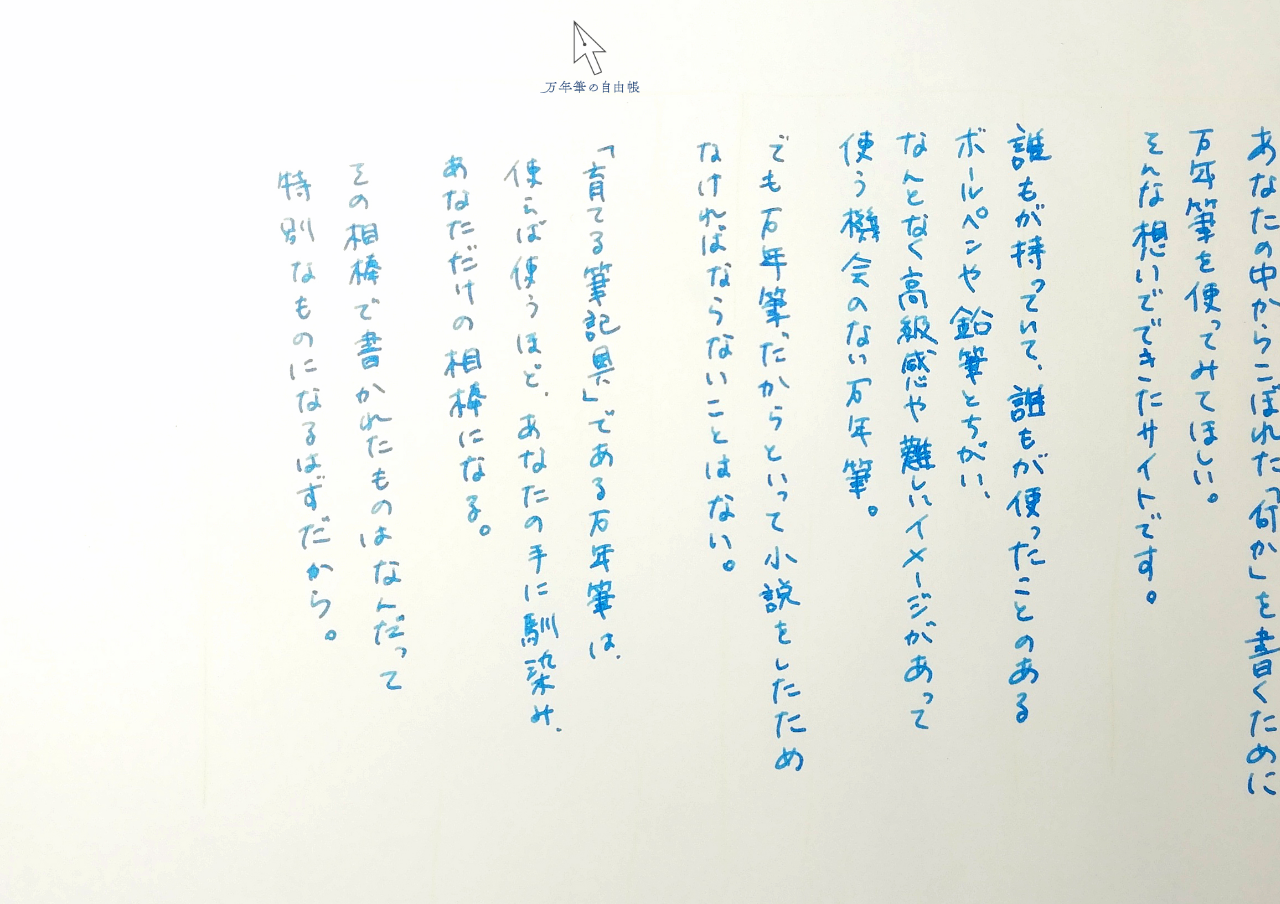
==== info/index.html @ b609e154 "hoge" ====
<!DOCTYPE html>

<html lang="ja">
<head>
  <meta charset="utf-8">

  <title>The HTML5 Herald</title>
  <meta name="description" content="The HTML5 Herald">
  <meta name="author" content="SitePoint">

  <link rel="stylesheet" href="stylesheet.css">

  <!--[if lt IE 9]>
    <script src="https://cdnjs.cloudflare.com/ajax/libs/html5shiv/3.7.3/html5shiv.js"></script>
  <![endif]-->
</head>

<body>
  <script src="js/scripts.js"></script>
  <a href="../index.html" class="logo"><img src="../images/logo.png" class="logoimg" alt=""></a>
  <div class="wrapper">
    <video src="images/info_movie.mp4" autoplay id="video">
    <img src="images/back.jpg" alt="Placeholder">
    </video>
  </div>
<!--
  <div class="wrapper">
      <video src="images/back.mp4" autoplay loop id="video">
      <img src="images/43356.jpg" alt="Placeholder">
      </video>
    </div>
-->
</body>
</html>
---- info/stylesheet.css ----
body {
  cursor: url(cursor2.png),url(cursor2.cur),pointer;
  padding: 0;
  margin: 0;
  overflow: hidden;
  background: url(images/back.jpg) no-repeat;
  background-size: cover;
}

a:hover{
  cursor: url(images/cursor_hand.png),url(images/cursor_hand.cur),pointer;
}

.logo{
  position: absolute;
  top: 20px;
  right: 50%;
  z-index: 5;
}

.logoimg{
  width: 100px;
  height: auto;
}


.wrapper {
  height: 100%; // 高さを画面いっぱいに指定する。(vhが効かない場合の対策)
  height: 100vh; // 高さを画面いっぱいに指定する。
  position: relative;  //横幅がウィンドウズサイズの縦幅よりもはみ出てしまう場合に、左にずらすために指定。
  width: 100%; // 横幅もいっぱいに。
  z-index: 0;
}

#video {
  background: url('/back.jpg') no-repeat; // 動画が再生を始めるまで、cssのほうでも背景を設定します。
  background-attachment: fixed; // 中央揃えになるように、fixed。
  background-position: center center; // positionも中央に。
  background-size: cover; // 画面サイズに応じてサイズを可変するように設定。
  left: 0;
  // 以下、画面いっぱいにするためのCSS設定
  min-height: 100%;
  min-height: 100vh;
  min-width: 100%;
  min-width: 100vw;
  // wrapperのサイズに応じて、leftの位置をjQueryで指定するため、positionはabsoluteにします。
  position: absolute;
  top: 0;
  // z-indexは調整してください。
  z-index: 1;
}
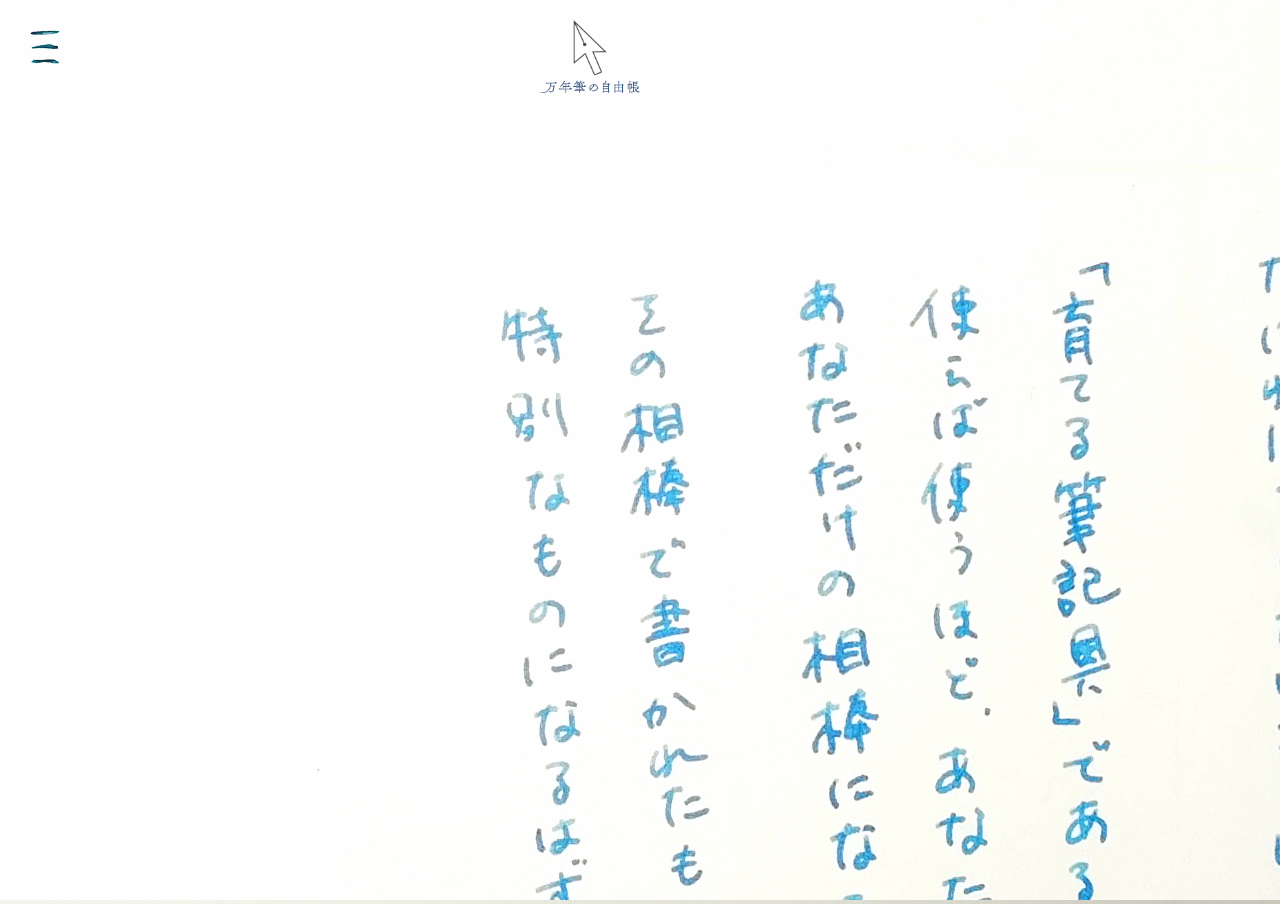
==== commit fee09e1d: "もろもろ修正" ====
--- a/info/index.html
+++ b/info/index.html
@@ -9,6 +9,8 @@
   <meta name="author" content="SitePoint">
 
   <link rel="stylesheet" href="stylesheet.css">
+  <link rel="stylesheet" href="../common.css">
+  <link rel="stylesheet" href="../menu.css">
 
   <!--[if lt IE 9]>
     <script src="https://cdnjs.cloudflare.com/ajax/libs/html5shiv/3.7.3/html5shiv.js"></script>
@@ -16,12 +18,28 @@
 </head>
 
 <body>
-  <script src="js/scripts.js"></script>
+  <script src="../js/jquery-3.2.1.min.js"></script>
+  <!--<script src="js/scripts.js"></script>-->
+  <div id="menu"></div>
   <a href="../index.html" class="logo"><img src="../images/logo.png" class="logoimg" alt=""></a>
   <div class="wrapper">
     <video src="images/info_movie.mp4" autoplay id="video">
     <img src="images/back.jpg" alt="Placeholder">
     </video>
+  </div>
+
+  <div id="menu-container">
+    <div id="menu-close"></div>
+    <div class="menu-contents">
+      <div class="menu-logo">
+        <img src="../sodateru/images/logo.png" alt="">
+      </div>
+      <ul class="menu-links">
+        <li><a href="../info/index.html" class="top"><img src="../images/info2.png" alt=""></a></li>
+        <li><a href="../insta/index.html" class="top"><img src="../images/insta2.png" alt=""></a></li>
+        <li><a href="../sodateru/index.html" class="top"><img src="../images/sodate2.png" alt=""></a></li>
+      </ul>
+    </div>
   </div>
 <!--
   <div class="wrapper">
@@ -30,5 +48,6 @@
       </video>
     </div>
 -->
+  <script src="../js/menu.js"></script>
 </body>
 </html>
--- a/info/stylesheet.css
+++ b/info/stylesheet.css
@@ -1,14 +1,9 @@
 body {
-  cursor: url(cursor2.png),url(cursor2.cur),pointer;
   padding: 0;
   margin: 0;
   overflow: hidden;
   background: url(images/back.jpg) no-repeat;
   background-size: cover;
-}
-
-a:hover{
-  cursor: url(images/cursor_hand.png),url(images/cursor_hand.cur),pointer;
 }
 
 .logo{
@@ -33,7 +28,7 @@
 }
 
 #video {
-  background: url('/back.jpg') no-repeat; // 動画が再生を始めるまで、cssのほうでも背景を設定します。
+  background: url('images/back.jpg') no-repeat; // 動画が再生を始めるまで、cssのほうでも背景を設定します。
   background-attachment: fixed; // 中央揃えになるように、fixed。
   background-position: center center; // positionも中央に。
   background-size: cover; // 画面サイズに応じてサイズを可変するように設定。
--- a/common.css
+++ b/common.css
@@ -0,0 +1,7 @@
+html{
+    cursor: url(images/cursor.png),url(images/cursor.cur),pointer;
+}
+
+a:hover{
+    cursor: url(images/cursor_hand.png),url(images/cursor_hand.cur),pointer;
+}--- a/menu.css
+++ b/menu.css
@@ -0,0 +1,75 @@
+#menu{
+    position: absolute;
+    top:0;
+    left: 0;
+    margin: 30px;
+    width: 30px;
+    height: 34px;
+    display: inline-block;
+    background-image: url('./sodateru/images/menu.png');
+    background-size: contain;
+    background-repeat: no-repeat;
+    z-index: 1;
+}
+
+#menu.open {
+    opacity: 0;
+}
+
+#menu-close {
+    display: block;
+    position: absolute;
+    top: 0;
+    left: 0;
+    margin: 30px;
+    width: 30px;
+    height: 34px;
+    background-image: url('./sodateru/images/x.png');
+    background-size: contain;
+    background-repeat: no-repeat;
+}
+
+#menu-container {
+    opacity: 0;
+    width: 100vw;
+    height: 100vh;
+    position: fixed;
+    top: 0;
+    left: 0;
+    background-color: rgba(255,255,255, 0.9);
+    transition: 1s;
+    z-index: -1;
+}
+
+#menu-container.show {
+    opacity: 1;
+    z-index: 100;
+    transition: 1s;
+}
+
+.menu-contents {
+    width: 100vw;
+    height: 100vh;
+    display: table-cell;
+    vertical-align: middle;
+    text-align: center;
+}
+
+.menu-logo img {
+    width: 100px;
+    height: auto;
+}
+
+.menu-links {
+    display: flex;
+    list-style: none;
+    padding: 0;
+    width: 800px;
+    margin: 100px auto;
+    justify-content: space-around;
+    flex-direction: row-reverse;
+}
+
+.menu-links a {
+    display: block;
+}
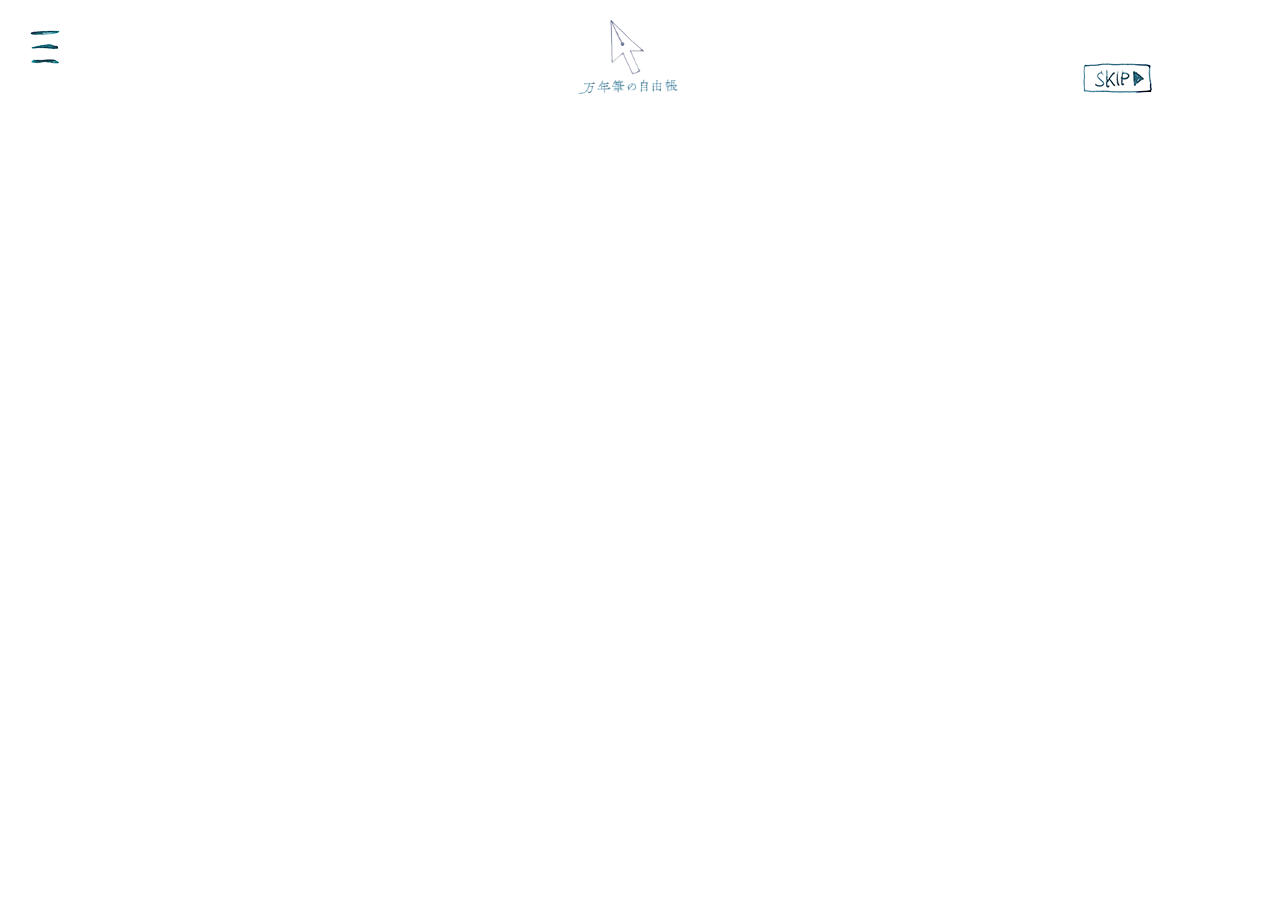
==== commit 9c79e773: "update" ====
--- a/info/index.html
+++ b/info/index.html
@@ -4,7 +4,7 @@
 <head>
   <meta charset="utf-8">
 
-  <title>The HTML5 Herald</title>
+  <title>万年筆の自由帳</title>
   <meta name="description" content="The HTML5 Herald">
   <meta name="author" content="SitePoint">
 
@@ -19,35 +19,45 @@
 
 <body>
   <script src="../js/jquery-3.2.1.min.js"></script>
-  <!--<script src="js/scripts.js"></script>-->
+  <div class="button">
+    <img src="images/skip.png" alt="">
+  </div>
   <div id="menu"></div>
-  <a href="../index.html" class="logo"><img src="../images/logo.png" class="logoimg" alt=""></a>
-  <div class="wrapper">
-    <video src="images/info_movie.mp4" autoplay id="video">
-    <img src="images/back.jpg" alt="Placeholder">
-    </video>
+  <a href="../index.html" class="logo"><img src="images/logo.png" class="logoimg" alt=""></a>
+  <div class="contents">
+    <div class="wrapper">
+      <video src="images/info.mp4" autoplay muted id="video">
+        <img src="images/back.jpg" alt="Placeholder" id='img'>
+      </video>
+    </div>
   </div>
 
   <div id="menu-container">
     <div id="menu-close"></div>
     <div class="menu-contents">
       <div class="menu-logo">
-        <img src="../sodateru/images/logo.png" alt="">
+        <a href="../index.html" class="menulogo"><img src="images/logo.png" alt=""></a>
       </div>
       <ul class="menu-links">
-        <li><a href="../info/index.html" class="top"><img src="../images/info2.png" alt=""></a></li>
-        <li><a href="../insta/index.html" class="top"><img src="../images/insta2.png" alt=""></a></li>
-        <li><a href="../sodateru/index.html" class="top"><img src="../images/sodate2.png" alt=""></a></li>
+        <li><a href="../info/index.html" class="top"><img src="../images/about.png" alt=""></a></li>
+        <li><a href="../kaku/index.html" class="top"><img src="../images/draw.png" alt=""></a></li>
+        <li><a href="../miryoku/index.html" class="top"><img src="../images/charm.png" alt=""></a></li>
       </ul>
     </div>
   </div>
-<!--
-  <div class="wrapper">
-      <video src="images/back.mp4" autoplay loop id="video">
-      <img src="images/43356.jpg" alt="Placeholder">
-      </video>
-    </div>
--->
   <script src="../js/menu.js"></script>
+  <script>
+var video = document.getElementById('video');
+  $(function() {
+      $('.button').click(function(){
+          //動画を停止
+          video.pause();
+          video.currentTime = 0;
+          // 背景動画を非表示
+          $("#video").toggle(false);
+          $('#img').css('display', 'inline-block');
+        });
+      });
+  </script>
 </body>
 </html>
--- a/info/stylesheet.css
+++ b/info/stylesheet.css
@@ -2,14 +2,20 @@
   padding: 0;
   margin: 0;
   overflow: hidden;
-  background: url(images/back.jpg) no-repeat;
   background-size: cover;
+}
+
+#menu:hover{
+  cursor: url(../images/cursor_hand.png),url(../images/cursor_hand.cur),pointer;
+}
+#menu-close:hover{
+  cursor: url(../images/cursor_hand.png),url(../images/cursor_hand.cur),pointer;
 }
 
 .logo{
   position: absolute;
   top: 20px;
-  right: 50%;
+  right: 47%;
   z-index: 5;
 }
 
@@ -18,29 +24,50 @@
   height: auto;
 }
 
+.button{
+  position: absolute;
+  right: 10%;
+  top: 7%;
+  z-index: 3;
+}
+
+.button:hover{
+  cursor: url(images/cursor_hand.png),url(images/cursor_hand.cur),pointer;
+}
+
+.contents {
+  width: 100%;
+  height: 100%;
+  height: 100vh;
+  display: table-cell;
+  vertical-align: middle;
+  position: relative;
+}
 
 .wrapper {
-  height: 100%; // 高さを画面いっぱいに指定する。(vhが効かない場合の対策)
-  height: 100vh; // 高さを画面いっぱいに指定する。
-  position: relative;  //横幅がウィンドウズサイズの縦幅よりもはみ出てしまう場合に、左にずらすために指定。
-  width: 100%; // 横幅もいっぱいに。
+  display: inline-block;
+  position: relative;
+  width: 100vw;
+  height: auto;
   z-index: 0;
 }
 
 #video {
-  background: url('images/back.jpg') no-repeat; // 動画が再生を始めるまで、cssのほうでも背景を設定します。
-  background-attachment: fixed; // 中央揃えになるように、fixed。
-  background-position: center center; // positionも中央に。
-  background-size: cover; // 画面サイズに応じてサイズを可変するように設定。
+  background-attachment: fixed;
+  background-position: center center;
+  background-size: cover;
   left: 0;
-  // 以下、画面いっぱいにするためのCSS設定
-  min-height: 100%;
-  min-height: 100vh;
-  min-width: 100%;
-  min-width: 100vw;
-  // wrapperのサイズに応じて、leftの位置をjQueryで指定するため、positionはabsoluteにします。
-  position: absolute;
+  height: auto;
+  width: 100%;
+  position: relative;
   top: 0;
-  // z-indexは調整してください。
   z-index: 1;
 }
+
+#img {
+  position: relative;
+  /*display: none;*/
+  height: 100%;
+  width: 100%;
+  z-index: 1;
+}
--- a/common.css
+++ b/common.css
@@ -1,7 +1,7 @@
 html{
-    cursor: url(images/cursor.png),url(images/cursor.cur),pointer;
+    cursor: url(./images/cursor.png),url(./images/cursor.cur),pointer;
 }
 
 a:hover{
-    cursor: url(images/cursor_hand.png),url(images/cursor_hand.cur),pointer;
+    cursor: url(./images/cursor_hand.png),url(./images/cursor_hand.cur),pointer;
 }--- a/menu.css
+++ b/menu.css
@@ -1,12 +1,11 @@
 #menu{
     position: absolute;
-    top:0;
-    left: 0;
-    margin: 30px;
+    top:30px;
+    left: 30px;
     width: 30px;
     height: 34px;
     display: inline-block;
-    background-image: url('./sodateru/images/menu.png');
+    background-image: url('./miryoku/images/menu.png');
     background-size: contain;
     background-repeat: no-repeat;
     z-index: 1;
@@ -24,7 +23,7 @@
     margin: 30px;
     width: 30px;
     height: 34px;
-    background-image: url('./sodateru/images/x.png');
+    background-image: url('./miryoku/images/x.png');
     background-size: contain;
     background-repeat: no-repeat;
 }
@@ -56,7 +55,7 @@
 }
 
 .menu-logo img {
-    width: 100px;
+    width: 150px;
     height: auto;
 }
 
